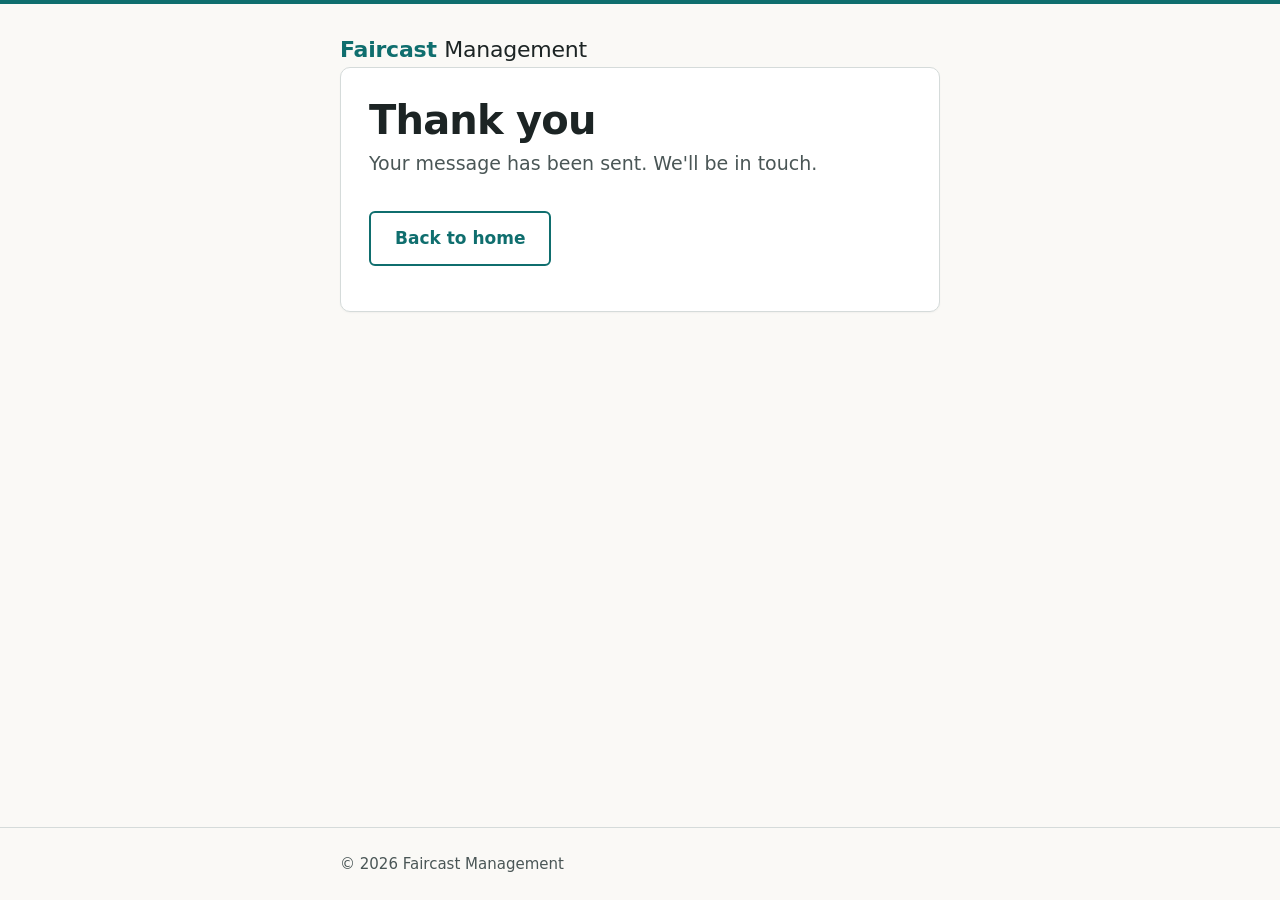
==== thanks.html @ 0f078f38 "Initial contact page" ====
<!doctype html>
<html lang="en">
<head>
  <meta charset="utf-8">
  <meta name="viewport" content="width=device-width, initial-scale=1">
  <title>Thank you | Faircast Management</title>
  <meta name="robots" content="noindex">
  <meta http-equiv="Content-Security-Policy" content="default-src 'self'; script-src 'none'; style-src 'self'; img-src 'self' data:; base-uri 'none'; frame-ancestors 'none'">
  <link rel="icon" href="data:,">
  <link rel="stylesheet" href="styles.css">
</head>
<body>
  <header class="site-header">
    <div class="wrap">
      <a class="wordmark" href="/">Faircast <span class="wordmark-light">Management</span></a>
    </div>
  </header>

  <main id="main" class="wrap">
    <section class="intro card" aria-labelledby="page-title">
      <h1 id="page-title">Thank you</h1>
      <p class="lede">Your message has been sent. We'll be in touch.</p>
      <p><a class="btn btn-secondary" href="/">Back to home</a></p>
    </section>
  </main>

  <footer class="site-footer">
    <div class="wrap">
      <p>&copy; 2026 Faircast Management</p>
    </div>
  </footer>
</body>
</html>
---- styles.css ----
:root {
  --accent: #0F6E6E;
  --accent-dark: #0A5252;
  --bg: #FAF9F6;
  --surface: #FFFFFF;
  --text: #1C2424;
  --muted: #4A5656;
  --border: #D5DBDA;
  --focus: #0F6E6E;
  --radius: 10px;
  --font: system-ui, -apple-system, "Segoe UI", Roboto, "Helvetica Neue", Arial, "Noto Sans", sans-serif;
}

*, *::before, *::after { box-sizing: border-box; }

html { -webkit-text-size-adjust: 100%; }

body {
  margin: 0;
  min-height: 100vh;
  display: flex;
  flex-direction: column;
  background: var(--bg);
  color: var(--text);
  font-family: var(--font);
  font-size: 1.0625rem;
  line-height: 1.6;
}

.wrap { width: 100%; max-width: 40rem; margin: 0 auto; padding: 0 1.25rem; }

.skip {
  position: absolute; left: -9999px; top: 0;
  background: var(--accent); color: #fff; padding: .5rem 1rem; z-index: 10;
}
.skip:focus { left: 1rem; top: 1rem; }

.visually-hidden {
  position: absolute !important; width: 1px; height: 1px; padding: 0; margin: -1px;
  overflow: hidden; clip: rect(0 0 0 0); white-space: nowrap; border: 0;
}

.site-header { border-top: 4px solid var(--accent); padding: 1.75rem 0 0; }

.wordmark {
  font-size: 1.375rem; font-weight: 700; letter-spacing: -0.01em;
  color: var(--accent); text-decoration: none;
}
.wordmark-light { font-weight: 400; color: var(--text); }

main { flex: 1; padding-top: 3rem; padding-bottom: 3rem; }

.intro h1 { margin: 0 0 .25rem; font-size: clamp(1.875rem, 4vw + 1rem, 2.5rem); line-height: 1.2; letter-spacing: -0.02em; }
.lede { margin: 0 0 2rem; color: var(--muted); font-size: 1.1875rem; }

.card {
  background: var(--surface);
  border: 1px solid var(--border);
  border-radius: var(--radius);
  padding: 1.75rem;
  box-shadow: 0 1px 2px rgba(0,0,0,.04);
}

.field { margin-bottom: 1.25rem; }

label { display: block; font-weight: 600; margin-bottom: .375rem; }

input[type="text"], input[type="email"], textarea {
  width: 100%;
  font: inherit;
  color: var(--text);
  background: #fff;
  border: 1px solid #8A9696;
  border-radius: 6px;
  padding: .7rem .8rem;
}
textarea { resize: vertical; min-height: 8rem; }

input:focus-visible, textarea:focus-visible, .btn:focus-visible, a:focus-visible {
  outline: 3px solid var(--focus);
  outline-offset: 2px;
}

.hp { display: none !important; }

.btn {
  display: inline-block;
  font: inherit; font-weight: 600;
  color: #fff; background: var(--accent);
  border: 0; border-radius: 6px;
  padding: .75rem 1.5rem;
  cursor: pointer; text-decoration: none;
}
.btn:hover { background: var(--accent-dark); }
.btn-secondary { background: transparent; color: var(--accent); border: 2px solid var(--accent); }
.btn-secondary:hover { background: var(--accent); color: #fff; }

.fineprint { margin: 1rem 0 0; font-size: .9375rem; color: var(--muted); }

a { color: var(--accent); }

.site-footer { border-top: 1px solid var(--border); padding: 1.5rem 0; color: var(--muted); font-size: .9375rem; }
.site-footer p { margin: 0; }

@media (max-width: 30rem) {
  main { padding-top: 2rem; }
  .card { padding: 1.25rem; }
  .btn { width: 100%; }
}

@media (prefers-reduced-motion: reduce) { * { transition: none !important; } }
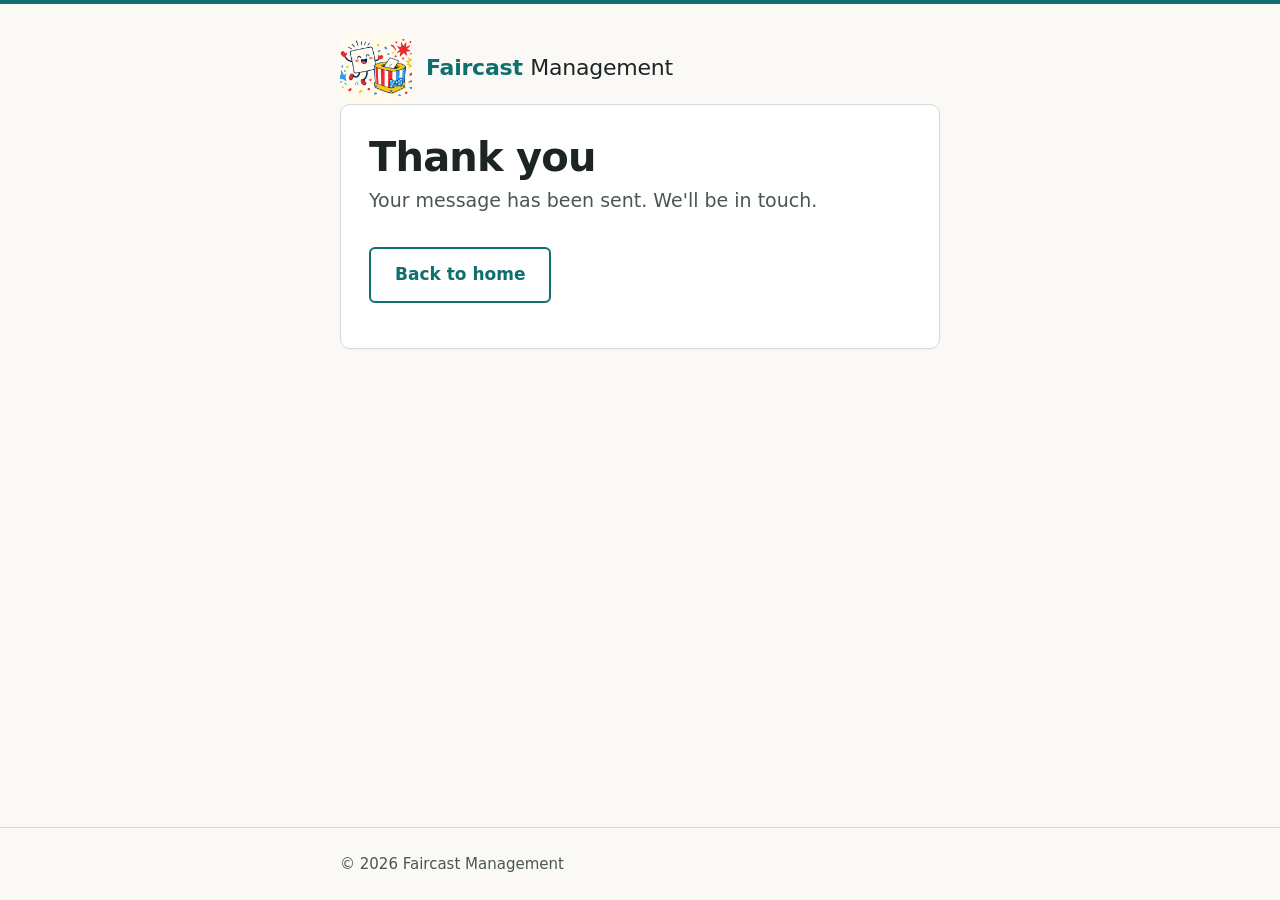
==== commit c9c18668: "Add placeholder logo" ====
--- a/thanks.html
+++ b/thanks.html
@@ -12,7 +12,7 @@
 <body>
   <header class="site-header">
     <div class="wrap">
-      <a class="wordmark" href="/">Faircast <span class="wordmark-light">Management</span></a>
+      <img class="logo" src="logo.png" width="72" height="72" alt=""><a class="wordmark" href="/">Faircast <span class="wordmark-light">Management</span></a>
     </div>
   </header>
 
--- a/styles.css
+++ b/styles.css
@@ -41,6 +41,8 @@
 }
 
 .site-header { border-top: 4px solid var(--accent); padding: 1.75rem 0 0; }
+.site-header .wrap { display: flex; align-items: center; gap: 0.875rem; }
+.logo { width: 72px; height: 72px; border-radius: 14px; flex: none; }
 
 .wordmark {
   font-size: 1.375rem; font-weight: 700; letter-spacing: -0.01em;
